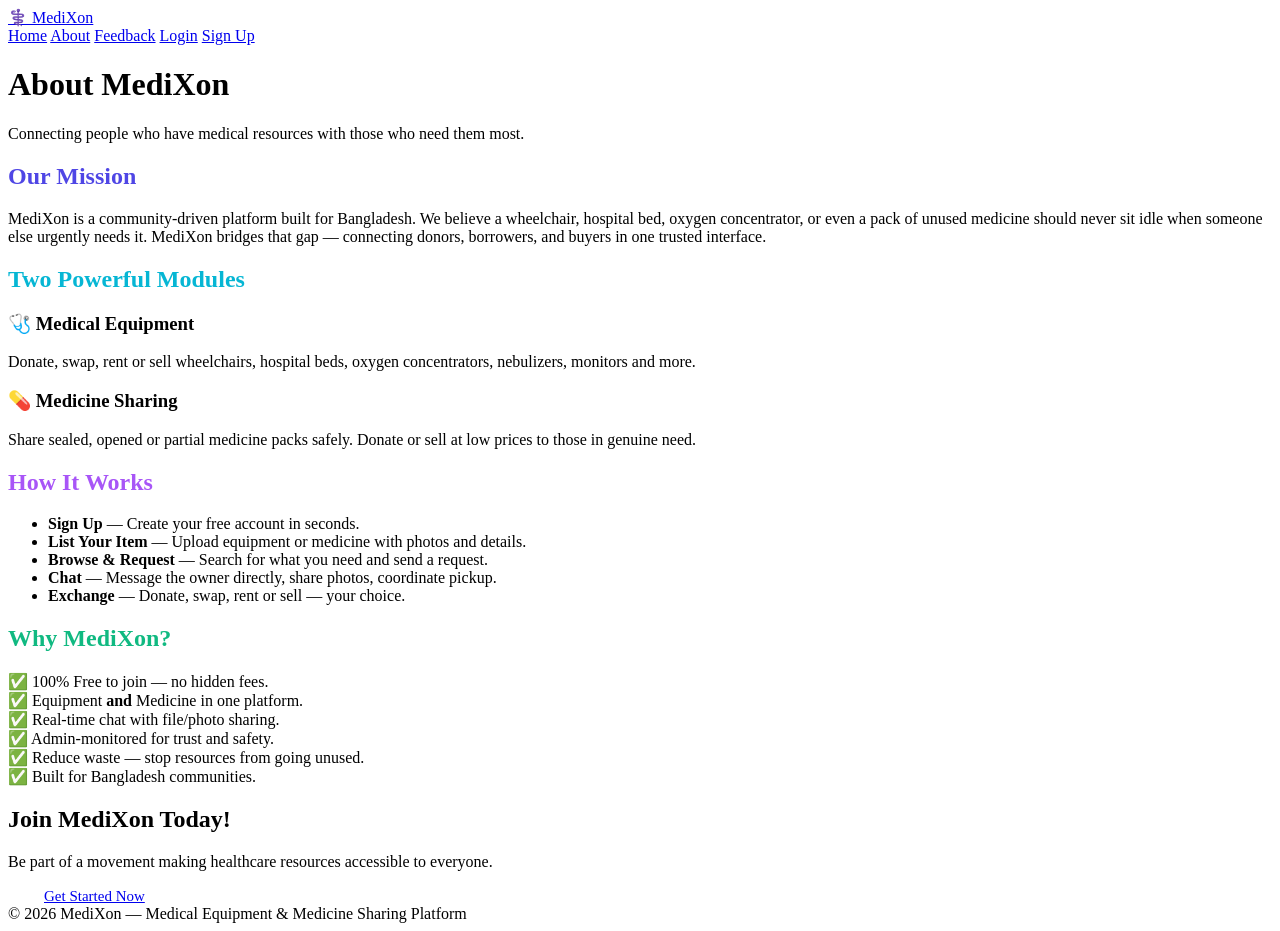
==== about.html @ fbbfdf8f "Add files via upload" ====
<!DOCTYPE html>
<html lang="en">
<head>
<meta charset="UTF-8"><meta name="viewport" content="width=device-width,initial-scale=1.0">
<title>About — MediXon</title>
<link rel="stylesheet" href="style.css">
<link rel="stylesheet" href="https://unpkg.com/aos@2.3.4/dist/aos.css">
</head>
<body style="background:var(--white2);">
<header>
  <a href="index.html" class="logo"><span class="logo-icon">⚕️</span> MediXon</a>
  <nav>
    <a href="index.html">Home</a>
    <a href="about.html" class="active">About</a>
    <a href="feedback.html">Feedback</a>
    <a href="login.html">Login</a>
    <a href="signup.html" class="nav-cta">Sign Up</a>
  </nav>
</header>
<div class="about-wrap" data-aos="fade-up">
  <h1>About MediXon</h1>
  <p class="tagline">Connecting people who have medical resources with those who need them most.</p>
  <div class="about-card">
    <h2 style="color:#4f46e5;">Our Mission</h2>
    <p>MediXon is a community-driven platform built for Bangladesh. We believe a wheelchair, hospital bed, oxygen concentrator, or even a pack of unused medicine should never sit idle when someone else urgently needs it. MediXon bridges that gap — connecting donors, borrowers, and buyers in one trusted interface.</p>
  </div>
  <div class="about-card">
    <h2 style="color:#06b6d4;">Two Powerful Modules</h2>
    <div class="feat-mini-grid">
      <div class="feat-mini"><h3>🩺 Medical Equipment</h3><p>Donate, swap, rent or sell wheelchairs, hospital beds, oxygen concentrators, nebulizers, monitors and more.</p></div>
      <div class="feat-mini"><h3>💊 Medicine Sharing</h3><p>Share sealed, opened or partial medicine packs safely. Donate or sell at low prices to those in genuine need.</p></div>
    </div>
  </div>
  <div class="about-card">
    <h2 style="color:#a855f7;">How It Works</h2>
    <ul>
      <li><strong>Sign Up</strong> — Create your free account in seconds.</li>
      <li><strong>List Your Item</strong> — Upload equipment or medicine with photos and details.</li>
      <li><strong>Browse & Request</strong> — Search for what you need and send a request.</li>
      <li><strong>Chat</strong> — Message the owner directly, share photos, coordinate pickup.</li>
      <li><strong>Exchange</strong> — Donate, swap, rent or sell — your choice.</li>
    </ul>
  </div>
  <div class="about-card">
    <h2 style="color:#10b981;">Why MediXon?</h2>
    <p>✅ 100% Free to join — no hidden fees.<br>
    ✅ Equipment <strong>and</strong> Medicine in one platform.<br>
    ✅ Real-time chat with file/photo sharing.<br>
    ✅ Admin-monitored for trust and safety.<br>
    ✅ Reduce waste — stop resources from going unused.<br>
    ✅ Built for Bangladesh communities.</p>
  </div>
  <div class="cta-card">
    <h2>Join MediXon Today!</h2>
    <p>Be part of a movement making healthcare resources accessible to everyone.</p>
    <a href="signup.html" class="btn btn-primary" style="font-size:15px;padding:13px 36px;">Get Started Now</a>
  </div>
</div>
<footer>© 2026 MediXon — Medical Equipment & Medicine Sharing Platform</footer>
<script src="https://unpkg.com/aos@2.3.4/dist/aos.js"></script>
<script>AOS.init({duration:650,once:true});</script>
</body>
</html>
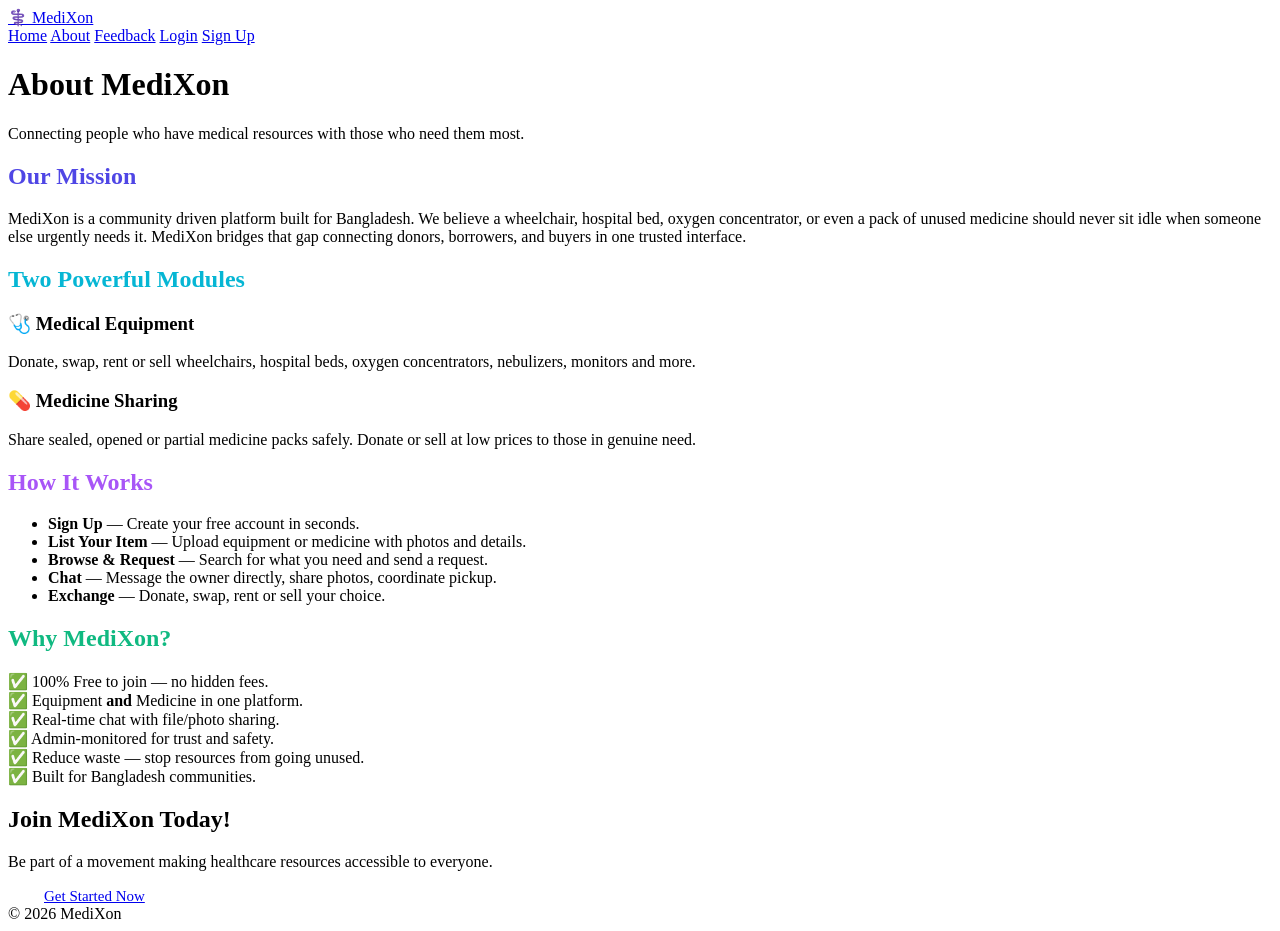
==== commit c0b1fb86: "Commit" ====
--- a/about.html
+++ b/about.html
@@ -22,7 +22,7 @@
   <p class="tagline">Connecting people who have medical resources with those who need them most.</p>
   <div class="about-card">
     <h2 style="color:#4f46e5;">Our Mission</h2>
-    <p>MediXon is a community-driven platform built for Bangladesh. We believe a wheelchair, hospital bed, oxygen concentrator, or even a pack of unused medicine should never sit idle when someone else urgently needs it. MediXon bridges that gap — connecting donors, borrowers, and buyers in one trusted interface.</p>
+    <p>MediXon is a community driven platform built for Bangladesh. We believe a wheelchair, hospital bed, oxygen concentrator, or even a pack of unused medicine should never sit idle when someone else urgently needs it. MediXon bridges that gap  connecting donors, borrowers, and buyers in one trusted interface.</p>
   </div>
   <div class="about-card">
     <h2 style="color:#06b6d4;">Two Powerful Modules</h2>
@@ -38,7 +38,7 @@
       <li><strong>List Your Item</strong> — Upload equipment or medicine with photos and details.</li>
       <li><strong>Browse & Request</strong> — Search for what you need and send a request.</li>
       <li><strong>Chat</strong> — Message the owner directly, share photos, coordinate pickup.</li>
-      <li><strong>Exchange</strong> — Donate, swap, rent or sell — your choice.</li>
+      <li><strong>Exchange</strong> — Donate, swap, rent or sell  your choice.</li>
     </ul>
   </div>
   <div class="about-card">
@@ -56,7 +56,7 @@
     <a href="signup.html" class="btn btn-primary" style="font-size:15px;padding:13px 36px;">Get Started Now</a>
   </div>
 </div>
-<footer>© 2026 MediXon — Medical Equipment & Medicine Sharing Platform</footer>
+<footer>© 2026 MediXon </footer>
 <script src="https://unpkg.com/aos@2.3.4/dist/aos.js"></script>
 <script>AOS.init({duration:650,once:true});</script>
 </body>
